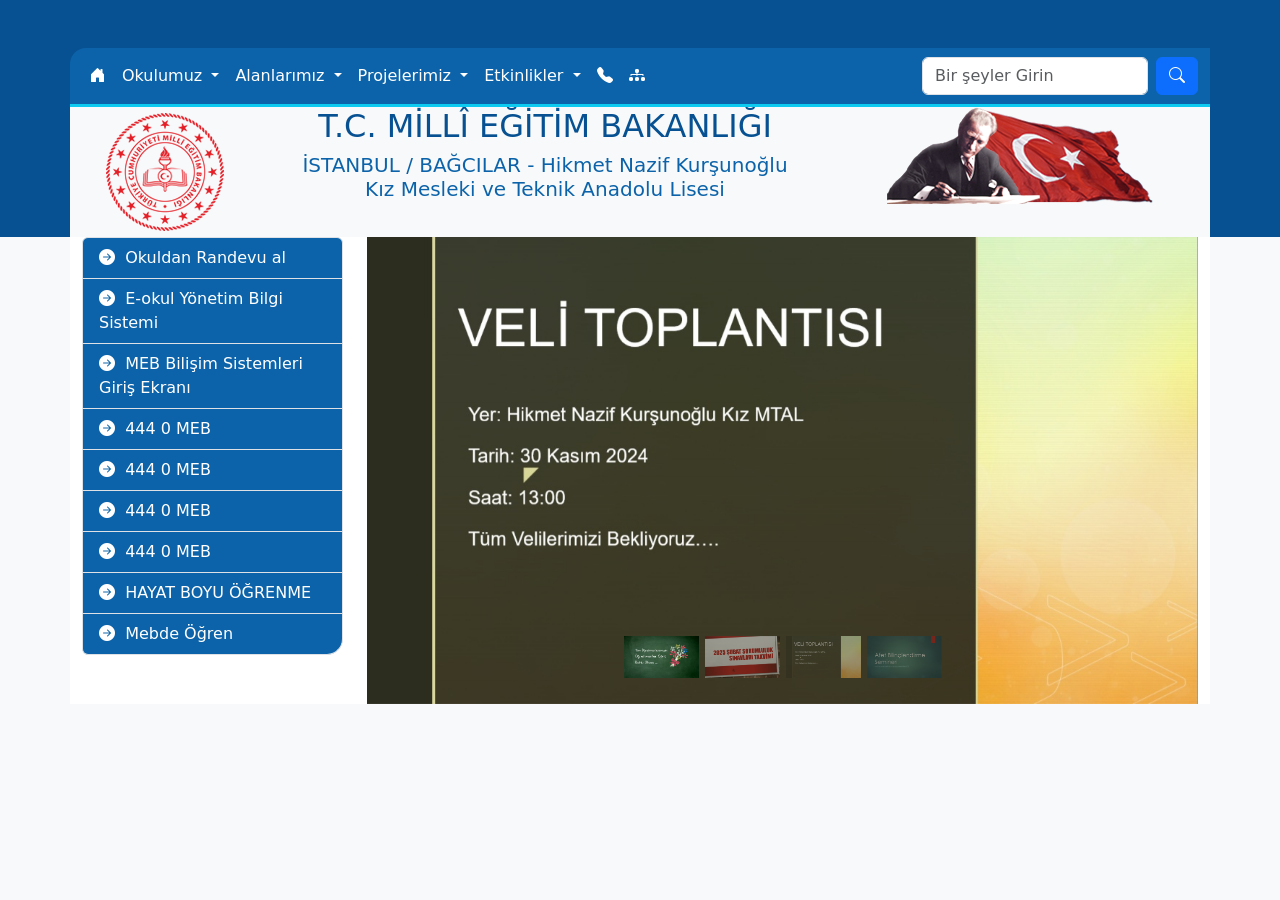
==== 250305/index.html @ 189ae93e "Add files via upload" ====
<!doctype html>
<html lang="tr">
  <head>
    <meta charset="utf-8">
    <meta name="viewport" content="width=device-width, initial-scale=1">
    <title>Hikmet Nazif Kurşunoğlu Kız Mesleki ve Teknik Anadolu Lisesi</title>
    <link href="https://cdn.jsdelivr.net/npm/bootstrap@5.3.3/dist/css/bootstrap.min.css" rel="stylesheet" integrity="sha384-QWTKZyjpPEjISv5WaRU9OFeRpok6YctnYmDr5pNlyT2bRjXh0JMhjY6hW+ALEwIH" crossorigin="anonymous">
    <link rel="stylesheet" href="https://cdn.jsdelivr.net/npm/bootstrap-icons@1.11.3/font/bootstrap-icons.min.css">
    <link rel="stylesheet" href="tasarim.css">
    
</head>
  <body class="bg-light">
    <!--üst Bölüm-->
        <header class="pt-5">
            <div class="container">

                <!--main-menu-->
                <div class="row">
                  <nav id="main-menu" class="navbar navbar-expand-lg   sol-ust-yuvarla  border-bottom  border-3  border-info">
                    <div class="container-fluid">
                      <button class="navbar-toggler" type="button" data-bs-toggle="collapse" data-bs-target="#mainNav" aria-controls="mainNav" aria-expanded="false" aria-label="Toggle navigation">
                        <span class="navbar-toggler-icon"></span>
                      </button>
                      <div class="collapse navbar-collapse" id="mainNav">
                        <ul class="navbar-nav me-auto mb-2 mb-lg-0">
                          <li class="nav-item">
                            <a class="nav-link active" aria-current="page" href="index.html"><i class="bi bi-house-door-fill"></i></a>
                          </li>

                           <!--Açılır menü -->
                           <li class="nav-item dropdown">
                            <a class="nav-link dropdown-toggle" href="#" role="button" data-bs-toggle="dropdown" aria-expanded="false">
                              Okulumuz
                            </a>
                            <ul class="dropdown-menu">
                              <li><a class="dropdown-item" href="#">Müdür</a></li>
                              <li><a class="dropdown-item" href="#">Kadromuz</a></li>
                              <li><a class="dropdown-item" href="#">Tarihçe</a></li>
                              <li><a class="dropdown-item" href="#">Okulumuz Hakkında</a></li>
                            </ul>
                          </li>

                           <!--Açılır menü elemanı-->
                           <li class="nav-item dropdown">
                            <a class="nav-link dropdown-toggle" href="#" role="button" data-bs-toggle="dropdown" aria-expanded="false">
                             Alanlarımız
                            </a>
                            <ul class="dropdown-menu">
                              <li><a class="dropdown-item" href="#">Bilişim Teknolojileri</a></li>
                              <li><a class="dropdown-item" href="#">Grafik</a></li>
                              <li><a class="dropdown-item" href="#">Moda Tasarım</a></li>
                              <li><a class="dropdown-item" href="#">Çocuk Gelişim</a></li>
                            </ul>
                          </li>

                           <!--Açılır menü elemanı-->
                           <li class="nav-item dropdown">
                            <a class="nav-link dropdown-toggle" href="#" role="button" data-bs-toggle="dropdown" aria-expanded="false">
                              Projelerimiz
                            </a>
                            <ul class="dropdown-menu">
                              <li><a class="dropdown-item" href="#">Etwining</a></li>
                              <li><a class="dropdown-item" href="#">Erasmus</a></li>
                              <li><a class="dropdown-item" href="#">Çekya öğretmen Hareketliliği</a></li>
                      
                            </ul>
                          </li>

                           <!--Açılır menü elemanı-->
                           <li class="nav-item dropdown">
                            <a class="nav-link dropdown-toggle" href="#" role="button" data-bs-toggle="dropdown" aria-expanded="false">
                              Etkinlikler
                            </a>
                            <ul class="dropdown-menu">
                              <li><a class="dropdown-item" href="#">Uygulama Ana Sınıfı</a></li>
                              <li><a class="dropdown-item" href="#">Mevlid</a></li>
                              <li><a class="dropdown-item" href="#">24 Kasım </a></li>
                              <li><a class="dropdown-item" href="#">İstanbul Okuyor</a></li>
                              <li><a class="dropdown-item" href="#">Akıllı İlaç Kullanımı</a></li>
                              
                            </ul>
                          </li>

                          <li class="nav-item">
                            <a class="nav-link" href="#"><i class="bi bi-telephone-fill"></i></a>
                          </li>

                          <li class="nav-item">
                            <a class="nav-link" href="#"><i class="bi bi-diagram-3-fill"></i></a>
                          </li>

                          
                        </ul>
                        <form class="d-flex" role="search">
                          <input class="form-control me-2" type="search" placeholder="Bir şeyler Girin" aria-label="Search">
                          <button class="btn btn-primary" type="submit"><i class="bi bi-search"></i></button>
                        </form>
                      </div>
                    </div>
                  </nav> 

                  
                </div>
               

            
            <!--site başlığı-->
            <div class="row bg-light text-center padding-top-3">
                
                  <!--Logo -->
                <div class="col-12 col-md-2  ">
                    <a href="index.html">
                        <img src="res/meb_logo.png" alt="Meb Logo" class="img-fluid"></a>
                </div>



                <!--site başlığı-->
                <div id="site-baslik" class="col-12 col-md-6">
                    <h2 class="text-uppercase">T.C. Mİllî Eğİtİm BakanlIğI</h2>
                    <h3 class="fs-5">İSTANBUL / BAĞCILAR - Hikmet Nazif Kurşunoğlu <br>Kız Mesleki ve Teknik Anadolu Lisesi</h3>
                </div>



                <!--Atatürk-->
                <div class="col-12 col-md-4 ">
                  <img src="res/atabayrak.png" alt="Mustafa Kemal Atatürk"  class="img-fluid">

                </div>
            </div>
          </div>

        </header>

    <!--Orta Bölüm-->
    <main>
        <div class="container bg-white">
          <!--satır 1-->
          <div class="row">
            <div class="col-12 col-md-3" id="baglanti-liste">
              <ul class="list-group rounted=0 sag-alt-yuvarla">
              <li class="list-group-item"><a class="nav-link" href="#"><i class="bi bi-arrow-right-circle-fill"></i>&nbsp; Okuldan Randevu al</a></li>
              <li class="list-group-item"><a class="nav-link" href="#"><i class="bi bi-arrow-right-circle-fill"></i>&nbsp; E-okul Yönetim Bilgi Sistemi</a></li>
              <li class="list-group-item"><a class="nav-link" href="#"><i class="bi bi-arrow-right-circle-fill"></i>&nbsp; MEB Bilişim Sistemleri Giriş Ekranı</a></li>
              <li class="list-group-item"><a class="nav-link" href="#"><i class="bi bi-arrow-right-circle-fill"></i>&nbsp; 444 0 MEB</a></li>
              <li class="list-group-item"><a class="nav-link" href="#"><i class="bi bi-arrow-right-circle-fill"></i>&nbsp; 444 0 MEB</a></li>
              <li class="list-group-item"><a class="nav-link" href="#"><i class="bi bi-arrow-right-circle-fill"></i>&nbsp; 444 0 MEB</a></li>
              <li class="list-group-item"><a class="nav-link" href="#"><i class="bi bi-arrow-right-circle-fill"></i>&nbsp; 444 0 MEB</a></li>
              <li class="list-group-item"><a class="nav-link" href="#"><i class="bi bi-arrow-right-circle-fill"></i>&nbsp; HAYAT BOYU ÖĞRENME</a></li>
              <li class="list-group-item"><a class="nav-link" href="#"><i class="bi bi-arrow-right-circle-fill"></i>&nbsp; Mebde Öğren</a></li>
            </ul>
          </div>

            <div class="col-12 col-md-9">
              <div id="slider1" class="carousel slide carousel-fade" data-bs-ride="carousel">
                <div class="carousel-indicators">
                  <button type="button" data-bs-target="#slider1" data-bs-slide-to="0" class="active" aria-current="true" aria-label="Slide 1">
                    
                    <img src="res/ogretmenler_gunu.jpg" class="d-block w-100" alt="Öğretmenler Günü">
                  </button>
                  <button type="button" data-bs-target="#slider1" data-bs-slide-to="1" aria-label="Slide 2">
                    
                    <img src="res/sorumluluk_duyuru.jpg" class="d-block w-100" alt="Sorumluluk Sınavı Duyuru">
                  </button>
                  <button type="button" data-bs-target="#slider1" data-bs-slide-to="2" aria-label="Slide 3">
                    <img src="res/veli_top_duyuru.jpg" class="d-block w-100" alt="Veli Toplantısı Duyurusu">
                  </button>
                  <button type="button" data-bs-target="#slider1" data-bs-slide-to="3" aria-label="Slide 4">
                    <img src="res/k_26161726_afet.jpg" class="d-block w-100" alt="Afet Bilinci" >
                  </button>
                </div>
                <div class="carousel-inner">
                  <div class="carousel-item ">
                    <img src="res/ogretmenler_gunu.jpg" class="d-block w-100" alt="Öğretmenler Günü">
                    <div class="carousel-caption d-none d-md-block top-50">
                      <h5>Öğretmenler Günü Etkinlikleri</h5>
                    </div>
                  </div>
                  <div class="carousel-item">
                    <img src="res/sorumluluk_duyuru.jpg" class="d-block w-100" alt="Sorumluluk Sınavı Duyuru">
                  </div>
                  <div class="carousel-item active">
                    <img src="res/veli_top_duyuru.jpg" class="d-block w-100" alt="Veli Toplantısı Duyurusu">
                  </div>
                  <div class="carousel-item">
                    <img src="res/k_26161726_afet.jpg" class="d-block w-100" alt="Afet Bilinci" >
                  </div>
                </div>
                <button class="carousel-control-prev" type="button" data-bs-target="#slider1" data-bs-slide="prev">
                 
                </button>
                <button class="carousel-control-next" type="button" data-bs-target="#cslider1" data-bs-slide="next">
                 
                </button>
              </div>
            </div>
          </div>
        </div>

    </main>


    <!--Alt Bölüm-->
    <footer>
    
    </footer>


  </body>

    
<script src="https://cdn.jsdelivr.net/npm/bootstrap@5.3.3/dist/js/bootstrap.bundle.min.js"
 integrity="sha384-YvpcrYf0tY3lHB60NNkmXc5s9fDVZLESaAA55NDzOxhy9GkcIdslK1eN7N6jIeHz" crossorigin="anonymous"></script>
</body>
</html>
---- 250305/tasarim.css ----
:root{
    --renk-koyu-mavi:  #075192;
    --renk-acik-mavi:  #0c63a9;
}


/*ust-kısım*/
header{
    background-color:var(--renk-koyu-mavi);
}


#main-menu{
    background-color:var(--renk-acik-mavi);
}


#main-menu .nav-link{
    color: #fff;
}

#site-baslik h2{
    color: var(--renk-koyu-mavi);

}

#site-baslik h3{
    color: var(--renk-acik-mavi);
}

/*Orta Bölüm*/

#baglanti-liste .list-group-item{
    background-color: var(--renk-acik-mavi);
}

#baglanti-liste .nav-link{
    color: #fff;
}
.carousel-indicators [data-bs-target]{
    width: 75px;
    height: auto;
   
}

#slider1 .carousel-indicator-caption h5{
    background-color: #000005;
    color: #fff;
    padding: 1rem 0;
}


/*genel css*/

.sag-alt-yuvarla{
    border-bottom-right-radius: 1rem;
}
.sol-ust-yuvarla{
    border-top-left-radius: 1rem !important;
}
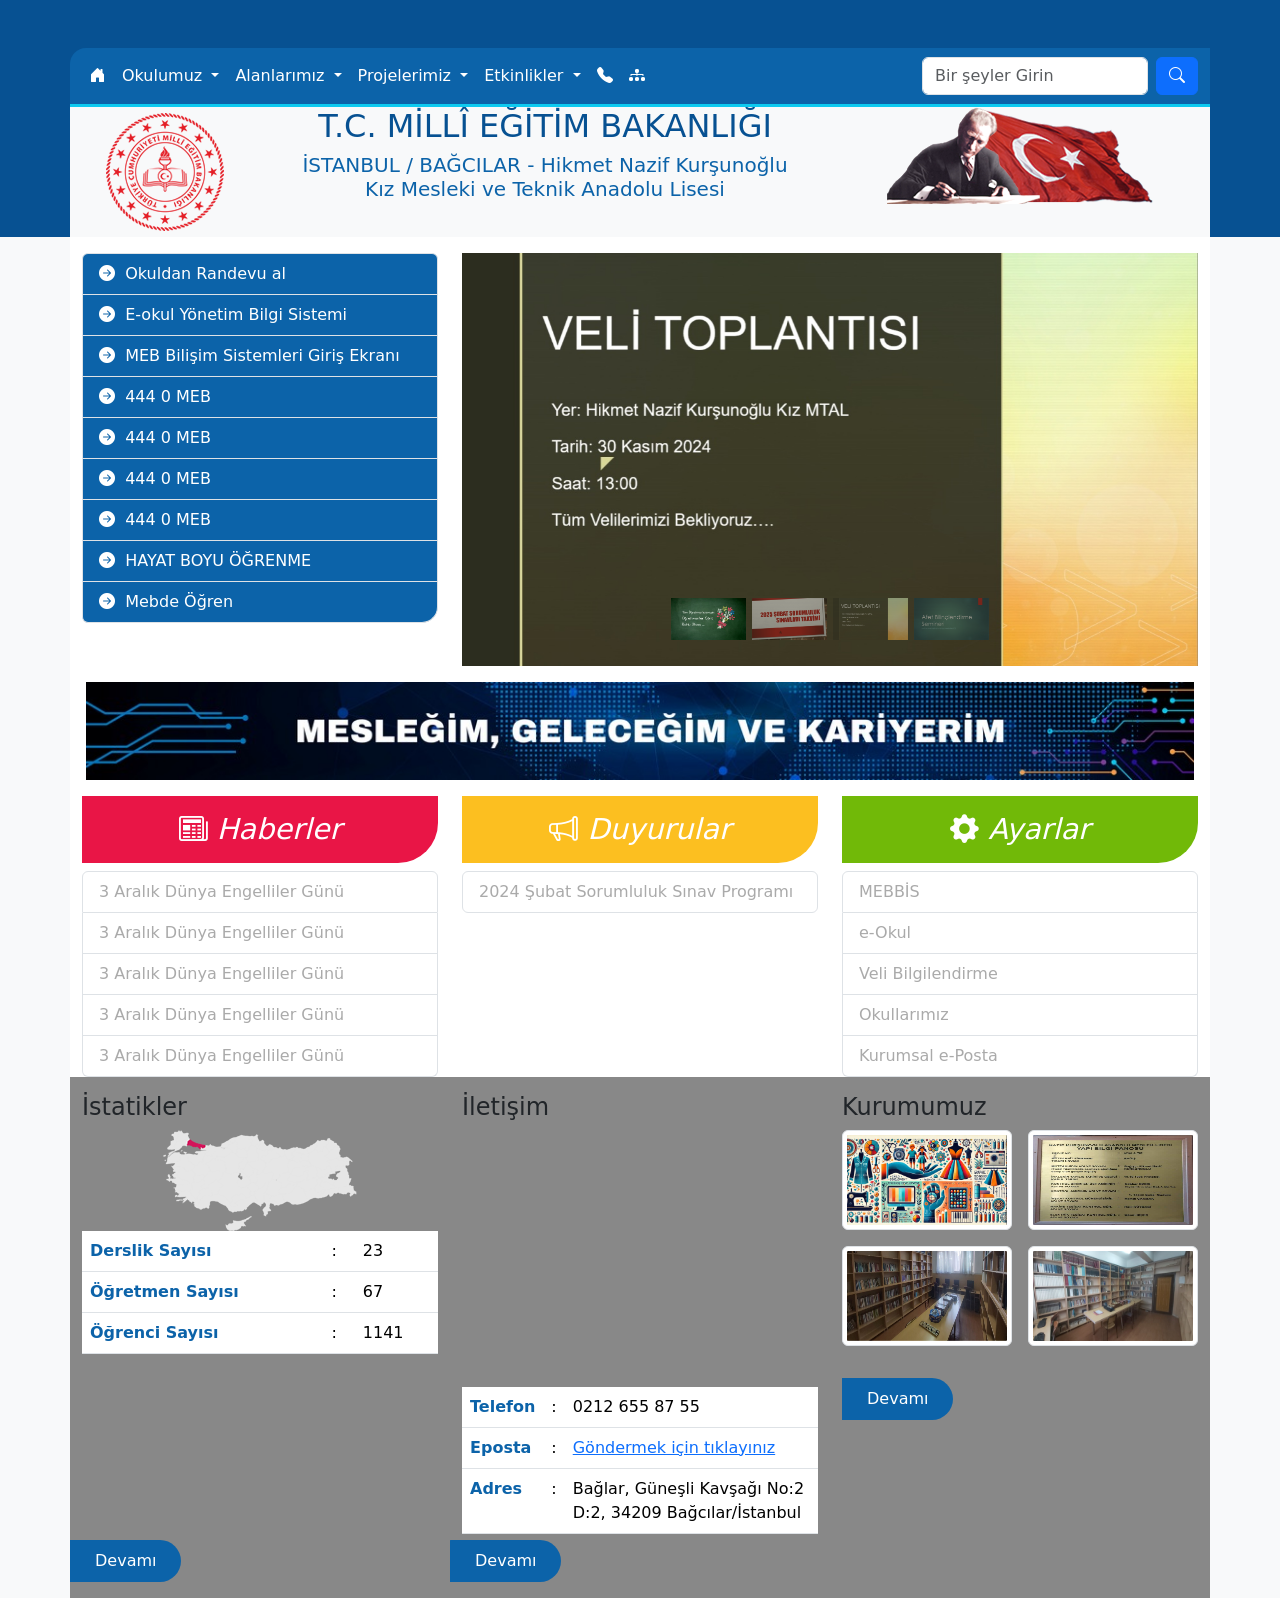
==== commit 0515cf36: "Add files via upload" ====
--- a/250305/index.html
+++ b/250305/index.html
@@ -136,9 +136,9 @@
     <!--Orta Bölüm-->
     <main>
         <div class="container bg-white">
-          <!--satır 1-->
-          <div class="row">
-            <div class="col-12 col-md-3" id="baglanti-liste">
+          <!--link grup-->
+          <div class="row pt-3">
+            <div class="col-12 col-md-4" id="baglanti-liste">
               <ul class="list-group rounted=0 sag-alt-yuvarla">
               <li class="list-group-item"><a class="nav-link" href="#"><i class="bi bi-arrow-right-circle-fill"></i>&nbsp; Okuldan Randevu al</a></li>
               <li class="list-group-item"><a class="nav-link" href="#"><i class="bi bi-arrow-right-circle-fill"></i>&nbsp; E-okul Yönetim Bilgi Sistemi</a></li>
@@ -152,7 +152,7 @@
             </ul>
           </div>
 
-            <div class="col-12 col-md-9">
+            <div class="col-12 col-md-8">
               <div id="slider1" class="carousel slide carousel-fade" data-bs-ride="carousel">
                 <div class="carousel-indicators">
                   <button type="button" data-bs-target="#slider1" data-bs-slide-to="0" class="active" aria-current="true" aria-label="Slide 1">
@@ -196,8 +196,206 @@
               </div>
             </div>
           </div>
+
+
+          <!--satır 2-->
+
+          <div class="row">
+            <div class="col-12 text-center p-3" >
+              <img src="res/meslegim_hayatim.jpg" alt="Mesleğim hayatım" class="img-fluid">
+              
+            </div>
+            
+          </div>
+
+          <!--satır 3-->
+          <div class="row listeler">
+
+            <div class="col-12 col-md-4">
+              <h4 id="baslik-haber" class="bi bi-newspaper">
+                Haberler
+
+              </h4> 
+              <ul class="list-group" id="list-haber">
+               
+                <li class="list-group-item" >
+                  <a href="#"> 3 Aralık Dünya Engelliler Günü</a>
+                </li>
+                <li class="list-group-item">
+                  <a href="#"> 3 Aralık Dünya Engelliler Günü</a>
+                </li>
+                <li class="list-group-item">
+                  <a href="#"> 3 Aralık Dünya Engelliler Günü</a>
+                </li>
+                <li class="list-group-item">
+                  <a href="#"> 3 Aralık Dünya Engelliler Günü</a>
+
+                </li>
+                <li class="list-group-item">
+                  <a href="#"> 3 Aralık Dünya Engelliler Günü</a>
+                </li>
+              </ul>
+            </div>
+
+
+
+            <div class="col-12 col-md-4" >
+              <h4 id="baslik-duyuru" class="bi bi-megaphone" > 
+                Duyurular
+              </h4>
+              <ul class="list-group" id="list-duyuru" >
+
+                <li class="list-group-item">
+                  <a href="#"> 2024 Şubat Sorumluluk Sınav Programı</a>
+                </li>
+
+              </ul>
+               </div>
+
+
+
+            <div class="col-12 col-md-4">
+              <h4 id="baslik-ayar" class="bi bi-gear-fill">
+                Ayarlar
+              </h4>
+              <ul class="list-group" id="list-ayar">
+                <li class="list-group-item">
+                  <a href="#"> MEBBİS</a>
+                </li>
+                <li class="list-group-item">
+                  <a href="#"> e-Okul</a>
+                </li>
+                <li class="list-group-item">
+                  <a href="#"> Veli Bilgilendirme </a>
+                </li>
+                <li class="list-group-item">
+                  <a href="#"> Okullarımız</a>
+
+                </li>
+                <li class="list-group-item">
+                  <a href="#">Kurumsal e-Posta </a>
+                </li>
+              </ul>
+               </div>
+
+
+
+          </div>
+
+          <!--satır 4-->
+          <div class="row py-3" id="panel1">
+
+            <div class="col-12 col-md-4  position-relative">
+              <h4> İstatikler</h4>
+              <div class="text-center">
+                <img src="res/harita.png" alt="harita" class="img-fluid">
+              </div>
+                <table class="table">
+                  <tr>
+                    <th>Derslik Sayısı</th>
+                    <td>:</td>
+                    <td>23</td>
+                  </tr>
+                  <tr>
+                    <th>Öğretmen Sayısı</th>
+                    <td>:</td>
+                    <td>67</td>
+                  </tr>
+                  <tr>
+                    <th>Öğrenci Sayısı</th>
+                    <td>:</td>
+                    <td>1141</td>
+                  </tr>
+                 
+                </table>
+                <div class="py-3"></div>
+                <div>
+                  <button class="btn btn-acik-mavi  rounted-0 rounded-end-pill  py-2 px-4  position-absolute bottom-0 start-0">Devamı</button>
+                </div>
+              
+             
+            </div>
+
+
+            <div class="col-12 col-md-4 position-relative">
+           <h4>İletişim</h4>
+           <div class="text-center">
+            <iframe src="https://www.google.com/maps/embed?pb=!1m18!1m12!1m3!1d3009.7177862456233
+            !2d28.822968875746362!3d41.031429817999474!2m3!1f0!2f0!3f0!3m2!1i1024!2i768!4f13.1!3m3!1m2!1
+            s0x14caa4e4a654838f%3A0xebe75d25b108b26a!2sHikmet%20Nazif%20Kur%C5%9Funo%C4%9Flu%20Mesleki%20ve%2
+            Teknik%20Anadolu%20Lisesi!5e0!3m2!1str!2str!4v1741783406471!5m2!1str!2str" width="100%" height="250"
+             style="border:0;" allowfullscreen="" loading="lazy" referrerpolicy="no-referrer-when-downgrade"></iframe>
+           </div>
+           <table class="table">
+            <tr>
+              <th>Telefon</th>
+              <td>:</td>
+              <td>0212 655 87 55</td>
+            </tr>
+            <tr>
+              <th>Eposta</th>
+              <td>:</td>
+              <td><a href="#">Göndermek için tıklayınız</a></td>
+            </tr>
+            <tr>
+              <th>Adres</th>
+              <td>:</td>
+              <td>Bağlar, Güneşli Kavşağı No:2 D:2, 34209 Bağcılar/İstanbul</td>
+            </tr>
+          </table>
+
+          <div class="py-3"></div>
+
+          <div class="col-12 col-md-4">
+            <button class="btn btn-acik-mavi  rounted-0 rounded-end-pill  py-2 px-4 position-absolute bottom-0 start-0 ">Devamı</button>
+          </div>
+
+
+            </div>
+
+            <div class="col-12 col-md-4  position-relative">
+              <h4>Kurumumuz</h4>
+              <div class="row g-3">
+                
+                <div class="col-12 col-md-6">
+                  <img src="res/kurumumuz1.jpg" class="img-thumbnail kurum-resim " alt="Kurum Bilgileri">
+                </div>
+
+
+                <div class="col-12 col-md-6">
+                  <img src="res/kurumumuz2.jpg" class="img-thumbnail kurum-resim" alt="Kurum Bilgileri">
+                </div>
+
+
+                <div class="col-12 col-md-6">
+                  <img src="res/kurumumuz3.jpg" class="img-thumbnail kurum-resim" alt="Kurum Bilgileri">
+                </div>
+
+
+                <div class="col-12 col-md-6">
+                  <img src="res/kurumumuz4.jpg" class="img-thumbnail kurum-resim" alt="Kurum Bilgileri">
+                </div>
+
+              </div>
+
+              <div class="py-3"></div>
+              <div class="col-12 col-md-4">
+                <button class="btn btn-acik-mavi  rounted-0 rounded-end-pill  py-2 px-4">Devamı</button>
+              </div>
+
+
+
+
+
+            </div>
+
+            </div>
+
+
+     
+
+            
         </div>
-
     </main>
 
 
--- a/250305/tasarim.css
+++ b/250305/tasarim.css
@@ -60,4 +60,78 @@
 }
 
 
+/*main satır 3*/
 
+.listeler h4{
+    font-style: italic;
+    color: #fff;
+    text-align: center;
+    padding: 1rem;
+    border-bottom-right-radius: 2.5rem;
+    font-weight: 300;
+    font-size: 1.8rem;
+
+}
+#baslik-haber{
+   background-color: #e91546;
+  
+}
+
+#baslik-duyuru{
+    background-color:#fcbf20;
+ }
+
+ #baslik-ayar{
+    background-color:#71b908;
+ }
+
+
+#list-haber a{
+    color: #aaa;
+    text-decoration: none;
+    
+}
+#list-duyuru a{
+    color: #aaa;
+    text-decoration: none;
+    
+}
+#list-ayar a{
+    color: #aaa;
+    text-decoration: none;   
+}
+
+
+#list-haber a:hover{
+    color: #e91546;
+}
+#list-duyuru a:hover{
+    color: #fcbf20;
+}
+#list-ayar a:hover{
+    color: #71b908;
+}
+
+
+#panel1{
+   background-color: #888;
+}
+#panel1 th{
+    color: var(--renk-acik-mavi);
+}
+
+.btn-acik-mavi{
+    background-color: var(--renk-acik-mavi);
+    color: #fff;
+}
+.btn-acik-mavi:hover{
+   outline: 3px solid var(--renk-acik-mavi);
+   color: var(--renk-acik-mavi);
+}
+
+#panel1 .kurum-resim{
+    width: 100%;
+    height: 100px;
+    object-fit: fill;
+}
+
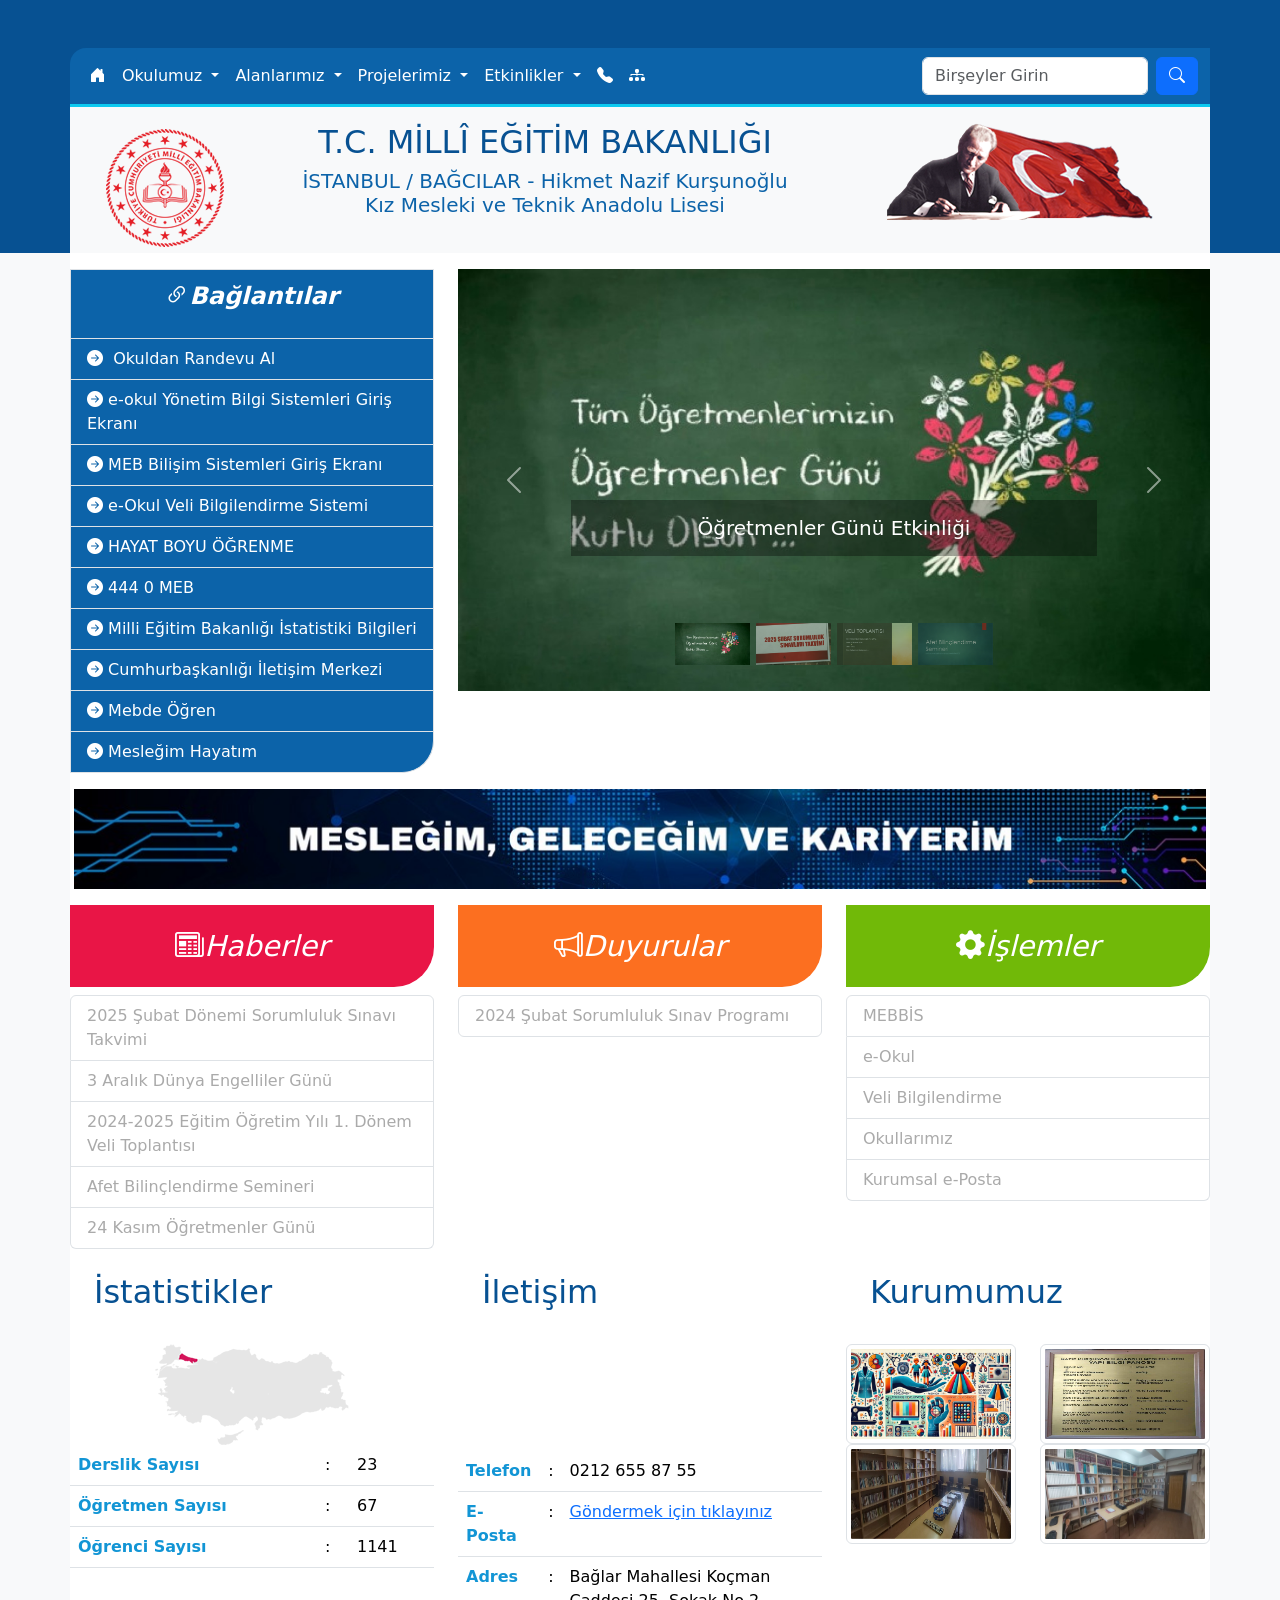
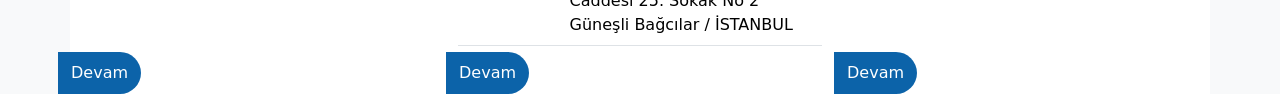
==== commit f5ec2b4a: "Add files via upload" ====
--- a/250305/index.html
+++ b/250305/index.html
@@ -7,18 +7,16 @@
     <link href="https://cdn.jsdelivr.net/npm/bootstrap@5.3.3/dist/css/bootstrap.min.css" rel="stylesheet" integrity="sha384-QWTKZyjpPEjISv5WaRU9OFeRpok6YctnYmDr5pNlyT2bRjXh0JMhjY6hW+ALEwIH" crossorigin="anonymous">
     <link rel="stylesheet" href="https://cdn.jsdelivr.net/npm/bootstrap-icons@1.11.3/font/bootstrap-icons.min.css">
     <link rel="stylesheet" href="tasarim.css">
-    
-</head>
+  </head>
   <body class="bg-light">
-    <!--üst Bölüm-->
-        <header class="pt-5">
-            <div class="container">
-
-                <!--main-menu-->
-                <div class="row">
-                  <nav id="main-menu" class="navbar navbar-expand-lg   sol-ust-yuvarla  border-bottom  border-3  border-info">
+    <!--üst bölüm-->
+    <header class="pt-5">
+        <div class="container">
+            <!--main menü-->
+            <div class="row">
+                <nav  id="main-menu" class="navbar navbar-expand-lg  sol-ust-yuvarla border-bottom border-3 border-info">
                     <div class="container-fluid">
-                      <button class="navbar-toggler" type="button" data-bs-toggle="collapse" data-bs-target="#mainNav" aria-controls="mainNav" aria-expanded="false" aria-label="Toggle navigation">
+                      <button class="navbar-toggler" type="button" data-bs-toggle="collapse" data-bs-target="#mainNav" aria-controls="#mainNav" aria-expanded="false" aria-label="Toggle navigation">
                         <span class="navbar-toggler-icon"></span>
                       </button>
                       <div class="collapse navbar-collapse" id="mainNav">
@@ -27,8 +25,8 @@
                             <a class="nav-link active" aria-current="page" href="index.html"><i class="bi bi-house-door-fill"></i></a>
                           </li>
 
-                           <!--Açılır menü -->
-                           <li class="nav-item dropdown">
+                          <!--açılır menü-->
+                          <li class="nav-item dropdown">
                             <a class="nav-link dropdown-toggle" href="#" role="button" data-bs-toggle="dropdown" aria-expanded="false">
                               Okulumuz
                             </a>
@@ -39,376 +37,288 @@
                               <li><a class="dropdown-item" href="#">Okulumuz Hakkında</a></li>
                             </ul>
                           </li>
-
-                           <!--Açılır menü elemanı-->
-                           <li class="nav-item dropdown">
+                          <!--açılır menü-->
+                          <li class="nav-item dropdown">
                             <a class="nav-link dropdown-toggle" href="#" role="button" data-bs-toggle="dropdown" aria-expanded="false">
-                             Alanlarımız
+                                Alanlarımız
                             </a>
                             <ul class="dropdown-menu">
                               <li><a class="dropdown-item" href="#">Bilişim Teknolojileri</a></li>
-                              <li><a class="dropdown-item" href="#">Grafik</a></li>
+                              <li><a class="dropdown-item" href="#">Çocuk Gelişimi</a></li>
                               <li><a class="dropdown-item" href="#">Moda Tasarım</a></li>
-                              <li><a class="dropdown-item" href="#">Çocuk Gelişim</a></li>
+                              <li><a class="dropdown-item" href="#">Grafik ve Fotoğraf</a></li>
                             </ul>
                           </li>
-
-                           <!--Açılır menü elemanı-->
-                           <li class="nav-item dropdown">
+                          <li class="nav-item dropdown">
                             <a class="nav-link dropdown-toggle" href="#" role="button" data-bs-toggle="dropdown" aria-expanded="false">
-                              Projelerimiz
+                                Projelerimiz
                             </a>
                             <ul class="dropdown-menu">
-                              <li><a class="dropdown-item" href="#">Etwining</a></li>
+                              <li><a class="dropdown-item" href="#">Etwinnig</a></li>
                               <li><a class="dropdown-item" href="#">Erasmus</a></li>
-                              <li><a class="dropdown-item" href="#">Çekya öğretmen Hareketliliği</a></li>
-                      
+                              <li><a class="dropdown-item" href="#">Çekya Öğretmen Hareketliliği</a></li>
                             </ul>
                           </li>
-
-                           <!--Açılır menü elemanı-->
-                           <li class="nav-item dropdown">
+                          <!--açılır menü-->
+                          <li class="nav-item dropdown">
                             <a class="nav-link dropdown-toggle" href="#" role="button" data-bs-toggle="dropdown" aria-expanded="false">
-                              Etkinlikler
+                                Etkinlikler
                             </a>
                             <ul class="dropdown-menu">
-                              <li><a class="dropdown-item" href="#">Uygulama Ana Sınıfı</a></li>
+                              <li><a class="dropdown-item" href="#">Uygulama Anasınıfı</a></li>
                               <li><a class="dropdown-item" href="#">Mevlid</a></li>
-                              <li><a class="dropdown-item" href="#">24 Kasım </a></li>
+                              <li><a class="dropdown-item" href="#">24 Kasım</a></li>
                               <li><a class="dropdown-item" href="#">İstanbul Okuyor</a></li>
                               <li><a class="dropdown-item" href="#">Akıllı İlaç Kullanımı</a></li>
-                              
                             </ul>
                           </li>
-
                           <li class="nav-item">
-                            <a class="nav-link" href="#"><i class="bi bi-telephone-fill"></i></a>
-                          </li>
-
+                            <a href="" class="nav-link"><i class="bi bi-telephone-fill"></i></a>
+                          </li>
                           <li class="nav-item">
-                            <a class="nav-link" href="#"><i class="bi bi-diagram-3-fill"></i></a>
-                          </li>
-
-                          
+                            <a href="" class="nav-link"><i class="bi bi-diagram-3-fill"></i></i></a>
+                          </li>
+                         
                         </ul>
                         <form class="d-flex" role="search">
-                          <input class="form-control me-2" type="search" placeholder="Bir şeyler Girin" aria-label="Search">
+                          <input class="form-control me-2" type="search" placeholder="Birşeyler Girin" aria-label="Search">
                           <button class="btn btn-primary" type="submit"><i class="bi bi-search"></i></button>
                         </form>
                       </div>
                     </div>
-                  </nav> 
-
-                  
+                  </nav>
+            </div>
+
+            <!--site başlık-->
+            <div class="row bg-light text-center pt-3">
+                <!--logo-->
+                <div class="col-12 col-md-2 ">
+                    <a href="index.html">
+                        <img src="res/meb_logo.png" alt="logo" class="img-fluid">
+                    </a>
                 </div>
-               
-
-            
-            <!--site başlığı-->
-            <div class="row bg-light text-center padding-top-3">
-                
-                  <!--Logo -->
-                <div class="col-12 col-md-2  ">
-                    <a href="index.html">
-                        <img src="res/meb_logo.png" alt="Meb Logo" class="img-fluid"></a>
+                <!--site başlık-->
+                <div id="site-baslik" class="col-12 col-md-6">
+                    <h2 class="text-uppercase">T.C. MİLLÎ EĞİTİM BAKANLIĞI</h2>
+                    <h3 class="fs-5">İSTANBUL / BAĞCILAR - Hikmet Nazif Kurşunoğlu <br> Kız Mesleki ve Teknik Anadolu Lisesi</h3>
                 </div>
-
-
-
-                <!--site başlığı-->
-                <div id="site-baslik" class="col-12 col-md-6">
-                    <h2 class="text-uppercase">T.C. Mİllî Eğİtİm BakanlIğI</h2>
-                    <h3 class="fs-5">İSTANBUL / BAĞCILAR - Hikmet Nazif Kurşunoğlu <br>Kız Mesleki ve Teknik Anadolu Lisesi</h3>
+                <!--Atatürk-->
+                <div class="col-12 col-md-4">
+                  <img src="res/atabayrak.png" alt="Mustafa Kemal Atatürk" class="img-fluid">
                 </div>
-
-
-
-                <!--Atatürk-->
-                <div class="col-12 col-md-4 ">
-                  <img src="res/atabayrak.png" alt="Mustafa Kemal Atatürk"  class="img-fluid">
-
+            </div>
+        </div>
+    </header>
+
+    <!--orta bölüm-->
+    <main>
+      <div class="container bg-white nav-link">
+        <!--satır 1-->
+      <div class="row pt-3">
+        <div class="col-12 col-md-4" id="baglanti-liste">
+          <ul class="list-group rounded-0 sag-alt-yuvarla">
+            <li class="list-group-item " id="liste-baslik"><i class="bi bi-link-45deg">Bağlantılar</i></li>
+            <li class="list-group-item"><a class="nav-link" href="#"><i class="bi bi-arrow-right-circle-fill"></i>&nbsp; Okuldan Randevu Al </a></li>
+            <li class="list-group-item"><a class="nav-link" href="#"><i class="bi bi-arrow-right-circle-fill"></i>&nbsp;e-okul Yönetim Bilgi Sistemleri Giriş Ekranı </a></li>
+            <li class="list-group-item"><a class="nav-link" href="#"><i class="bi bi-arrow-right-circle-fill"></i>&nbsp;MEB Bilişim Sistemleri Giriş Ekranı </a></li>
+            <li class="list-group-item"><a class="nav-link" href="#"><i class="bi bi-arrow-right-circle-fill"></i>&nbsp;e-Okul Veli Bilgilendirme Sistemi</a></li>
+            <li class="list-group-item"><a class="nav-link" href="#"><i class="bi bi-arrow-right-circle-fill"></i>&nbsp;HAYAT BOYU ÖĞRENME </a></li>
+            <li class="list-group-item"><a class="nav-link" href="#"><i class="bi bi-arrow-right-circle-fill"></i>&nbsp;444 0 MEB </a></li>
+            <li class="list-group-item"><a class="nav-link" href="#"><i class="bi bi-arrow-right-circle-fill"></i>&nbsp;Milli Eğitim Bakanlığı İstatistiki Bilgileri </a></li>
+            <li class="list-group-item"><a class="nav-link"href="#"><i class="bi bi-arrow-right-circle-fill"></i>&nbsp;Cumhurbaşkanlığı İletişim Merkezi </a></li>
+            <li class="list-group-item"><a class="nav-link" href="#"><i class="bi bi-arrow-right-circle-fill"></i>&nbsp;Mebde Öğren </a></li>
+            <li class="list-group-item"><a class="nav-link" href="#"><i class="bi bi-arrow-right-circle-fill"></i>&nbsp;Mesleğim Hayatım </a></li>
+
+          </ul>
+        </div>
+        <!--slider-->
+        <div class="col-12 col-md-8">
+          <div id="slider1" class="carousel slide" data-bs-ride="carousel">
+            <div class="carousel-indicators">
+              <button type="button" data-bs-target="#slider1" data-bs-slide-to="0" class="active" aria-current="true" aria-label="Slide 1">
+                <img src="res/ogretmenler_gunu.jpg" class="d-block w-100" alt="Öğretmenler Günü">
+              </button>
+              <button type="button" data-bs-target="#slider1" data-bs-slide-to="1" aria-label="Slide 2">
+                <img src="res/sorumluluk_duyuru.jpg" class="d-block w-100" alt="Sorumluluk Sınavı Duyuru">
+              </button>
+              <button type="button" data-bs-target="#slider1" data-bs-slide-to="2" aria-label="Slide 3">
+                <img src="res/veli_top_duyuru.jpg" class="d-block w-100" alt="Veli Toplantısı">
+              </button>
+              <button type="button" data-bs-target="#slider1" data-bs-slide-to="3" aria-label="Slide 4">
+                <img src="res/k_26161726_afet.jpg" class="d-block w-100" alt="Afet Bilinci">
+              </button>
+            </div>
+            <div class="carousel-inner">
+              <div class="carousel-item active" data-bs-interval="2000">
+                <img src="res/ogretmenler_gunu.jpg" class="d-block w-100" alt="Öğretmenler Günü">
+                <div class="carousel-caption d-none d-md-block top-50 ">
+                  <h5>Öğretmenler Günü Etkinliği</h5>
                 </div>
-            </div>
-          </div>
-
-        </header>
-
-    <!--Orta Bölüm-->
-    <main>
-        <div class="container bg-white">
-          <!--link grup-->
-          <div class="row pt-3">
-            <div class="col-12 col-md-4" id="baglanti-liste">
-              <ul class="list-group rounted=0 sag-alt-yuvarla">
-              <li class="list-group-item"><a class="nav-link" href="#"><i class="bi bi-arrow-right-circle-fill"></i>&nbsp; Okuldan Randevu al</a></li>
-              <li class="list-group-item"><a class="nav-link" href="#"><i class="bi bi-arrow-right-circle-fill"></i>&nbsp; E-okul Yönetim Bilgi Sistemi</a></li>
-              <li class="list-group-item"><a class="nav-link" href="#"><i class="bi bi-arrow-right-circle-fill"></i>&nbsp; MEB Bilişim Sistemleri Giriş Ekranı</a></li>
-              <li class="list-group-item"><a class="nav-link" href="#"><i class="bi bi-arrow-right-circle-fill"></i>&nbsp; 444 0 MEB</a></li>
-              <li class="list-group-item"><a class="nav-link" href="#"><i class="bi bi-arrow-right-circle-fill"></i>&nbsp; 444 0 MEB</a></li>
-              <li class="list-group-item"><a class="nav-link" href="#"><i class="bi bi-arrow-right-circle-fill"></i>&nbsp; 444 0 MEB</a></li>
-              <li class="list-group-item"><a class="nav-link" href="#"><i class="bi bi-arrow-right-circle-fill"></i>&nbsp; 444 0 MEB</a></li>
-              <li class="list-group-item"><a class="nav-link" href="#"><i class="bi bi-arrow-right-circle-fill"></i>&nbsp; HAYAT BOYU ÖĞRENME</a></li>
-              <li class="list-group-item"><a class="nav-link" href="#"><i class="bi bi-arrow-right-circle-fill"></i>&nbsp; Mebde Öğren</a></li>
-            </ul>
-          </div>
-
-            <div class="col-12 col-md-8">
-              <div id="slider1" class="carousel slide carousel-fade" data-bs-ride="carousel">
-                <div class="carousel-indicators">
-                  <button type="button" data-bs-target="#slider1" data-bs-slide-to="0" class="active" aria-current="true" aria-label="Slide 1">
-                    
-                    <img src="res/ogretmenler_gunu.jpg" class="d-block w-100" alt="Öğretmenler Günü">
-                  </button>
-                  <button type="button" data-bs-target="#slider1" data-bs-slide-to="1" aria-label="Slide 2">
-                    
-                    <img src="res/sorumluluk_duyuru.jpg" class="d-block w-100" alt="Sorumluluk Sınavı Duyuru">
-                  </button>
-                  <button type="button" data-bs-target="#slider1" data-bs-slide-to="2" aria-label="Slide 3">
-                    <img src="res/veli_top_duyuru.jpg" class="d-block w-100" alt="Veli Toplantısı Duyurusu">
-                  </button>
-                  <button type="button" data-bs-target="#slider1" data-bs-slide-to="3" aria-label="Slide 4">
-                    <img src="res/k_26161726_afet.jpg" class="d-block w-100" alt="Afet Bilinci" >
-                  </button>
-                </div>
-                <div class="carousel-inner">
-                  <div class="carousel-item ">
-                    <img src="res/ogretmenler_gunu.jpg" class="d-block w-100" alt="Öğretmenler Günü">
-                    <div class="carousel-caption d-none d-md-block top-50">
-                      <h5>Öğretmenler Günü Etkinlikleri</h5>
-                    </div>
-                  </div>
-                  <div class="carousel-item">
-                    <img src="res/sorumluluk_duyuru.jpg" class="d-block w-100" alt="Sorumluluk Sınavı Duyuru">
-                  </div>
-                  <div class="carousel-item active">
-                    <img src="res/veli_top_duyuru.jpg" class="d-block w-100" alt="Veli Toplantısı Duyurusu">
-                  </div>
-                  <div class="carousel-item">
-                    <img src="res/k_26161726_afet.jpg" class="d-block w-100" alt="Afet Bilinci" >
-                  </div>
-                </div>
-                <button class="carousel-control-prev" type="button" data-bs-target="#slider1" data-bs-slide="prev">
-                 
-                </button>
-                <button class="carousel-control-next" type="button" data-bs-target="#cslider1" data-bs-slide="next">
-                 
-                </button>
               </div>
-            </div>
-          </div>
-
-
-          <!--satır 2-->
-
+              <div class="carousel-item" data-bs-interval="2000">
+                <img src="res/sorumluluk_duyuru.jpg" class="d-block w-100" alt="Sorumluluk Sınavı Duyuru">
+              </div>
+              <div class="carousel-item" data-bs-interval="2000">
+                <img src="res/veli_top_duyuru.jpg" class="d-block w-100" alt="Veli Toplantısı">
+              </div>
+              <div class="carousel-item" data-bs-interval="2000">
+                <img src="res/k_26161726_afet.jpg" class="d-block w-100" alt="Afet Bilinci">
+              </div>
+            </div>
+            <button class="carousel-control-prev" type="button" data-bs-target="#slider1" data-bs-slide="prev">
+              <span class="carousel-control-prev-icon" aria-hidden="true"></span>
+              <span class="visually-hidden">Geri</span>
+            </button>
+            <button class="carousel-control-next" type="button" data-bs-target="#slider1" data-bs-slide="next">
+              <span class="carousel-control-next-icon" aria-hidden="true"></span>
+              <span class="visually-hidden">İleri</span>
+            </button>
+          </div>
+        </div>
+      </div>
+      <!--satır 2-->
+      <div class="row">
+        <div class="col-12 text-center p-3 ">
+          <img src="res/meslegim_hayatim.jpg" alt="Mesleğim hayatım" class="img-fluid">
+        </div>
+      </div>
+      <!--satır3-->
+      <div class="row listeler">
+        <div class="col-12 col-md-4">
+          <h4 id="baslik-haber"><i class="bi bi-newspaper">Haberler</i></h4>
+          <ul class="list-group" id="list-haber">
+            <li class="list-group-item">
+              <a href="#">2025 Şubat Dönemi Sorumluluk Sınavı Takvimi</a>
+            </li>
+            <li class="list-group-item">
+              <a href="#">3 Aralık Dünya Engelliler Günü</a>
+            </li>
+            <li class="list-group-item">
+              <a href="#">2024-2025 Eğitim Öğretim Yılı 1. Dönem Veli Toplantısı</a>
+            </li>
+            <li class="list-group-item">
+              <a href="#">Afet Bilinçlendirme Semineri</a>
+            </li>
+            <li class="list-group-item">
+              <a href="#">24 Kasım Öğretmenler Günü</a>
+            </li>
+          </ul>
+        </div>
+        <div class="col-12 col-md-4">
+          <h4 id="baslik-duyuru"><i class="bi bi-megaphone">Duyurular</i></h4>
+          <ul class="list-group" id="list-duyuru">
+            <li class="list-group-item">
+              <a href="#">2024 Şubat Sorumluluk Sınav Programı</a>
+            </li>
+          </ul>
+        </div>
+        <div class="col-12 col-md-4">
+          <h4 id="baslik-islem"><i class="bi bi-gear-fill">İşlemler</i></h4>
+          <ul class="list-group" id="list-islem">
+            <li class="list-group-item">
+              <a href="#">MEBBİS</a>
+            </li>
+            <li class="list-group-item">
+              <a href="#">e-Okul</a>
+            </li>
+            <li class="list-group-item">
+              <a href="#">Veli Bilgilendirme</a>
+            </li>
+            <li class="list-group-item">
+              <a href="#">Okullarımız</a>
+            </li>
+            <li class="list-group-item">
+              <a href="#">Kurumsal e-Posta</a>
+            </li>
+          </ul>
+        </div>
+      </div>
+      <!--satır4-->
+      <div class="row">
+        <div class="col-md-4 position-relative">
+          <h2 id="baslik-istatistik">İstatistikler</h2>
+          <div class="text-center">
+            <img src="res/harita.png" alt="harita" class="img-fluid">
+          </div>
+          <table class="table">
+            <tr>
+              <th>Derslik Sayısı</th>
+              <td>:</td>
+              <td>23</td>
+            </tr>
+            <tr>
+              <th>Öğretmen Sayısı</th>
+              <td>:</td>
+              <td>67</td>
+            </tr>
+            <tr>
+              <th>Öğrenci Sayısı</th>
+              <td>:</td>
+              <td>1141</td>
+            </tr>
+          </table>
+          <div class="py-3"></div>
+          <div>
+            <button class="btn btn-acik-mavi btn rounded-0 rounded-end-pill py-2 px4 position-absolute bottom-0 start-0">Devam</button>
+          </div>
+        </div>
+        <div class="col-md-4 position-relative">
+          <h2 id="baslik-iletisim">İletişim</h2>
+          <div class="text-center">
+            <iframe src="https://www.google.com/maps/embed?pb=!1m18!1m12!1m3!1d48155.49288403216!2d28.7843441908077!3d41.03141846461248!2m3!1f0!2f0!3f0!3m2!1i1024!2i768!4f13.1!3m3!1m2!1s0x14caa4e4a654838f%3A0xebe75d25b108b26a!2sHikmet%20Nazif%20Kur%C5%9Funo%C4%9Flu%20Vocational%20and%20Technical%20High%20School!5e0!3m2!1sen!2str!4v1741776142455!5m2!1sen!2str" width="200" height="100" style="border:0;" allowfullscreen="" loading="lazy" referrerpolicy="no-referrer-when-downgrade"></iframe>
+          </div>
+          <table class="table">
+            <tr>
+              <th>Telefon	</th>
+              <td>:</td>
+              <td>0212 655 87 55</td>
+            </tr>
+            <tr>
+              <th>E-Posta</th>
+              <td>:</td>
+              <td><a href="#"> Göndermek için tıklayınız</a></td>
+            </tr>
+            <tr>
+              <th>Adres</th>
+              <td>:</td>
+              <td>Bağlar Mahallesi Koçman Caddesi 25. Sokak No 2 Güneşli Bağcılar / İSTANBUL</td>
+            </tr>
+          </table>
+          <div class="py-3"></div>
+          <div>
+            <button class="btn btn-acik-mavi btn rounded-0 rounded-end-pill py-2 px4 position-absolute bottom-0 start-0">Devam</button>
+          </div>
+        </div>
+        <div class="col-md-4 position-relative">
+          <h2 id="baslik-kurum">Kurumumuz</h2>
           <div class="row">
-            <div class="col-12 text-center p-3" >
-              <img src="res/meslegim_hayatim.jpg" alt="Mesleğim hayatım" class="img-fluid">
-              
-            </div>
-            
-          </div>
-
-          <!--satır 3-->
-          <div class="row listeler">
-
-            <div class="col-12 col-md-4">
-              <h4 id="baslik-haber" class="bi bi-newspaper">
-                Haberler
-
-              </h4> 
-              <ul class="list-group" id="list-haber">
-               
-                <li class="list-group-item" >
-                  <a href="#"> 3 Aralık Dünya Engelliler Günü</a>
-                </li>
-                <li class="list-group-item">
-                  <a href="#"> 3 Aralık Dünya Engelliler Günü</a>
-                </li>
-                <li class="list-group-item">
-                  <a href="#"> 3 Aralık Dünya Engelliler Günü</a>
-                </li>
-                <li class="list-group-item">
-                  <a href="#"> 3 Aralık Dünya Engelliler Günü</a>
-
-                </li>
-                <li class="list-group-item">
-                  <a href="#"> 3 Aralık Dünya Engelliler Günü</a>
-                </li>
-              </ul>
-            </div>
-
-
-
-            <div class="col-12 col-md-4" >
-              <h4 id="baslik-duyuru" class="bi bi-megaphone" > 
-                Duyurular
-              </h4>
-              <ul class="list-group" id="list-duyuru" >
-
-                <li class="list-group-item">
-                  <a href="#"> 2024 Şubat Sorumluluk Sınav Programı</a>
-                </li>
-
-              </ul>
-               </div>
-
-
-
-            <div class="col-12 col-md-4">
-              <h4 id="baslik-ayar" class="bi bi-gear-fill">
-                Ayarlar
-              </h4>
-              <ul class="list-group" id="list-ayar">
-                <li class="list-group-item">
-                  <a href="#"> MEBBİS</a>
-                </li>
-                <li class="list-group-item">
-                  <a href="#"> e-Okul</a>
-                </li>
-                <li class="list-group-item">
-                  <a href="#"> Veli Bilgilendirme </a>
-                </li>
-                <li class="list-group-item">
-                  <a href="#"> Okullarımız</a>
-
-                </li>
-                <li class="list-group-item">
-                  <a href="#">Kurumsal e-Posta </a>
-                </li>
-              </ul>
-               </div>
-
-
-
-          </div>
-
-          <!--satır 4-->
-          <div class="row py-3" id="panel1">
-
-            <div class="col-12 col-md-4  position-relative">
-              <h4> İstatikler</h4>
-              <div class="text-center">
-                <img src="res/harita.png" alt="harita" class="img-fluid">
-              </div>
-                <table class="table">
-                  <tr>
-                    <th>Derslik Sayısı</th>
-                    <td>:</td>
-                    <td>23</td>
-                  </tr>
-                  <tr>
-                    <th>Öğretmen Sayısı</th>
-                    <td>:</td>
-                    <td>67</td>
-                  </tr>
-                  <tr>
-                    <th>Öğrenci Sayısı</th>
-                    <td>:</td>
-                    <td>1141</td>
-                  </tr>
-                 
-                </table>
-                <div class="py-3"></div>
-                <div>
-                  <button class="btn btn-acik-mavi  rounted-0 rounded-end-pill  py-2 px-4  position-absolute bottom-0 start-0">Devamı</button>
-                </div>
-              
-             
-            </div>
-
-
-            <div class="col-12 col-md-4 position-relative">
-           <h4>İletişim</h4>
-           <div class="text-center">
-            <iframe src="https://www.google.com/maps/embed?pb=!1m18!1m12!1m3!1d3009.7177862456233
-            !2d28.822968875746362!3d41.031429817999474!2m3!1f0!2f0!3f0!3m2!1i1024!2i768!4f13.1!3m3!1m2!1
-            s0x14caa4e4a654838f%3A0xebe75d25b108b26a!2sHikmet%20Nazif%20Kur%C5%9Funo%C4%9Flu%20Mesleki%20ve%2
-            Teknik%20Anadolu%20Lisesi!5e0!3m2!1str!2str!4v1741783406471!5m2!1str!2str" width="100%" height="250"
-             style="border:0;" allowfullscreen="" loading="lazy" referrerpolicy="no-referrer-when-downgrade"></iframe>
-           </div>
-           <table class="table">
-            <tr>
-              <th>Telefon</th>
-              <td>:</td>
-              <td>0212 655 87 55</td>
-            </tr>
-            <tr>
-              <th>Eposta</th>
-              <td>:</td>
-              <td><a href="#">Göndermek için tıklayınız</a></td>
-            </tr>
-            <tr>
-              <th>Adres</th>
-              <td>:</td>
-              <td>Bağlar, Güneşli Kavşağı No:2 D:2, 34209 Bağcılar/İstanbul</td>
-            </tr>
-          </table>
-
+            <div class="col-12 col-md-6">
+              <img class="kucuk-resim img-thumbnail" src="res/kurumumuz1.jpg" alt="kurum1">
+            </div>
+            <div class="col-12 col-md-6">
+              <img class="kucuk-resim img-thumbnail" src="res/kurumumuz2.jpg" alt="kurum2">
+            </div>
+            <div class="col-12 col-md-6">
+              <img class="kucuk-resim img-thumbnail" src="res/kurumumuz3.jpg" alt="kurum3">
+            </div>
+            <div class="col-12 col-md-6">
+              <img class="kucuk-resim img-thumbnail" src="res/kurumumuz4.jpg" alt="kurum4">
+            </div>
+          </div>
           <div class="py-3"></div>
-
-          <div class="col-12 col-md-4">
-            <button class="btn btn-acik-mavi  rounted-0 rounded-end-pill  py-2 px-4 position-absolute bottom-0 start-0 ">Devamı</button>
-          </div>
-
-
-            </div>
-
-            <div class="col-12 col-md-4  position-relative">
-              <h4>Kurumumuz</h4>
-              <div class="row g-3">
-                
-                <div class="col-12 col-md-6">
-                  <img src="res/kurumumuz1.jpg" class="img-thumbnail kurum-resim " alt="Kurum Bilgileri">
-                </div>
-
-
-                <div class="col-12 col-md-6">
-                  <img src="res/kurumumuz2.jpg" class="img-thumbnail kurum-resim" alt="Kurum Bilgileri">
-                </div>
-
-
-                <div class="col-12 col-md-6">
-                  <img src="res/kurumumuz3.jpg" class="img-thumbnail kurum-resim" alt="Kurum Bilgileri">
-                </div>
-
-
-                <div class="col-12 col-md-6">
-                  <img src="res/kurumumuz4.jpg" class="img-thumbnail kurum-resim" alt="Kurum Bilgileri">
-                </div>
-
-              </div>
-
-              <div class="py-3"></div>
-              <div class="col-12 col-md-4">
-                <button class="btn btn-acik-mavi  rounted-0 rounded-end-pill  py-2 px-4">Devamı</button>
-              </div>
-
-
-
-
-
-            </div>
-
-            </div>
-
-
-     
-
-            
-        </div>
+          <div>
+            <button class="btn btn-acik-mavi btn rounded-0 rounded-end-pill py-2 px4 position-absolute bottom-0 start-0">Devam</button>
+          </div>
+        </div>
+      </div>
+      </div>
+      
+      
     </main>
 
-
-    <!--Alt Bölüm-->
-    <footer>
+    <!--alt bölüm-->
+    <footer></footer>
+    <script src="https://cdn.jsdelivr.net/npm/bootstrap@5.3.3/dist/js/bootstrap.bundle.min.js" integrity="sha384-YvpcrYf0tY3lHB60NNkmXc5s9fDVZLESaAA55NDzOxhy9GkcIdslK1eN7N6jIeHz" crossorigin="anonymous"></script>
     
-    </footer>
-
-
   </body>
-
-    
-<script src="https://cdn.jsdelivr.net/npm/bootstrap@5.3.3/dist/js/bootstrap.bundle.min.js"
- integrity="sha384-YvpcrYf0tY3lHB60NNkmXc5s9fDVZLESaAA55NDzOxhy9GkcIdslK1eN7N6jIeHz" crossorigin="anonymous"></script>
-</body>
 </html>
--- a/250305/tasarim.css
+++ b/250305/tasarim.css
@@ -1,19 +1,17 @@
 :root{
-    --renk-koyu-mavi:  #075192;
-    --renk-acik-mavi:  #0c63a9;
+    --renk-koyu-mavi:#075192;
+    --renk-acik-mavi:#0c63a9;
 }
 
-
-/*ust-kısım*/
+/*üst kısım*/
 header{
-    background-color:var(--renk-koyu-mavi);
+    background-color: var(--renk-koyu-mavi);
+    
 }
 
-
 #main-menu{
-    background-color:var(--renk-acik-mavi);
+    background-color:var(--renk-acik-mavi) ;
 }
-
 
 #main-menu .nav-link{
     color: #fff;
@@ -21,14 +19,21 @@
 
 #site-baslik h2{
     color: var(--renk-koyu-mavi);
-
 }
 
 #site-baslik h3{
     color: var(--renk-acik-mavi);
 }
 
-/*Orta Bölüm*/
+/*orta bölüm*/
+
+#liste-baslik{
+    height: 70px;
+    font-size: 1.5rem;
+    text-align: center;
+    font-weight: bold;
+    color: #fff;
+}
 
 #baglanti-liste .list-group-item{
     background-color: var(--renk-acik-mavi);
@@ -37,28 +42,26 @@
 #baglanti-liste .nav-link{
     color: #fff;
 }
+
 .carousel-indicators [data-bs-target]{
     width: 75px;
     height: auto;
-   
 }
 
-#slider1 .carousel-indicator-caption h5{
-    background-color: #000005;
+#slider1 .carousel-caption h5{
+    background-color: #00000055;
     color: #fff;
     padding: 1rem 0;
 }
 
-
 /*genel css*/
+.sol-ust-yuvarla{
+    border-top-left-radius: 1rem;
+}
 
 .sag-alt-yuvarla{
-    border-bottom-right-radius: 1rem;
+    border-bottom-right-radius: 2rem !important;
 }
-.sol-ust-yuvarla{
-    border-top-left-radius: 1rem !important;
-}
-
 
 /*main satır 3*/
 
@@ -66,51 +69,91 @@
     font-style: italic;
     color: #fff;
     text-align: center;
-    padding: 1rem;
+    padding: 1.5rem;
     border-bottom-right-radius: 2.5rem;
     font-weight: 300;
     font-size: 1.8rem;
+}
 
-}
 #baslik-haber{
-   background-color: #e91546;
-  
+    background-color: #e91546;
 }
 
 #baslik-duyuru{
-    background-color:#fcbf20;
- }
+    background-color: #fc6f20;
+}
 
- #baslik-ayar{
-    background-color:#71b908;
- }
-
+#baslik-islem{
+    background-color: #71b908;
+}
 
 #list-haber a{
     color: #aaa;
     text-decoration: none;
-    
 }
+
+#list-haber a:hover{
+    color: red;
+}
+
 #list-duyuru a{
     color: #aaa;
     text-decoration: none;
-    
 }
-#list-ayar a{
+
+#list-duyuru a:hover{
+    color: #fc6f20;
+}
+
+#list-islem a{
     color: #aaa;
-    text-decoration: none;   
+    text-decoration: none;
+}
+
+#list-islem a:hover{
+    color: #71b908;
+}
+
+/*satır 4*/
+
+#baslik-istatistik{
+    padding: 1.5rem;
+    color: #075192;
+}
+#baslik-iletisim{
+    padding: 1.5rem;
+    color: #075192;
+}
+#baslik-kurum{
+    padding: 1.5rem;
+    color: #075192;
+}
+
+.table th{
+    color: #1295D5;
+    font-weight: bold;
+    text-decoration: none;
+}
+
+.kucuk-resim{
+    width: 100%;
+    height: 100px;
+    object-fit: fill;
 }
 
 
-#list-haber a:hover{
-    color: #e91546;
+.btn-acik-mavi{
+    background-color: var(--renk-acik-mavi);
+    color: #fff;
 }
-#list-duyuru a:hover{
-    color: #fcbf20;
+
+.btn-acik-mavi:hover{
+    outline: 3px solid var(--renk-acik-mavi);
+    color:var(--renk-acik-mavi);
 }
-#list-ayar a:hover{
-    color: #71b908;
-}
+
+
+
 
 
 #panel1{
